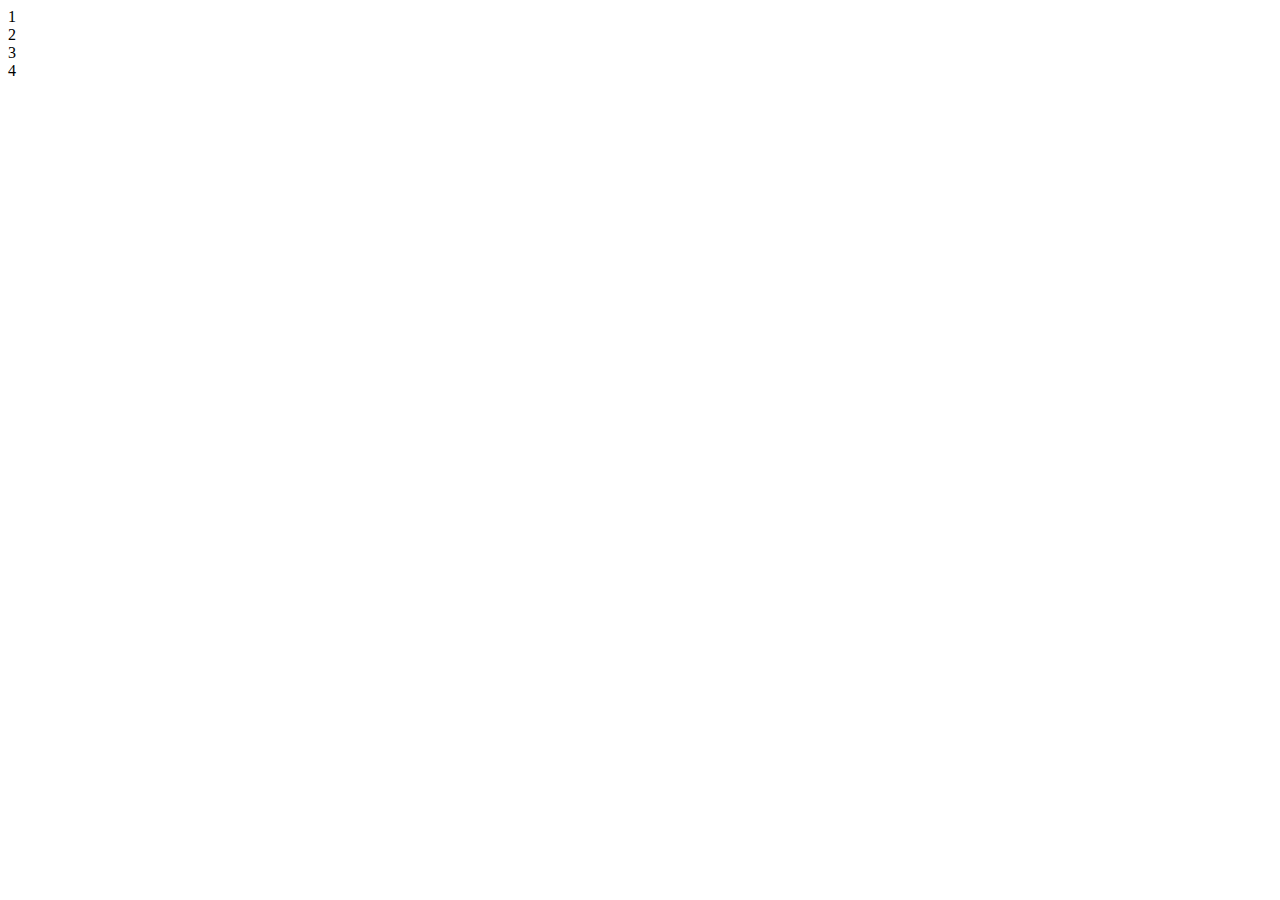
==== about.html @ 9fe2f0f6 "About reference" ====
<!DOCTYPE html>
<html lang="en">
<head>
    <meta charset="UTF-8">
    <meta http-equiv="X-UA-Compatible" content="IE=edge">
    <meta name="viewport" content="width=device-width, initial-scale=1.0">
    <title>Document</title>
</head>
<body>
    <div>1</div>
    <div>2</div>
    <div>3</div>
    <div>4</div>
</body>
</html>
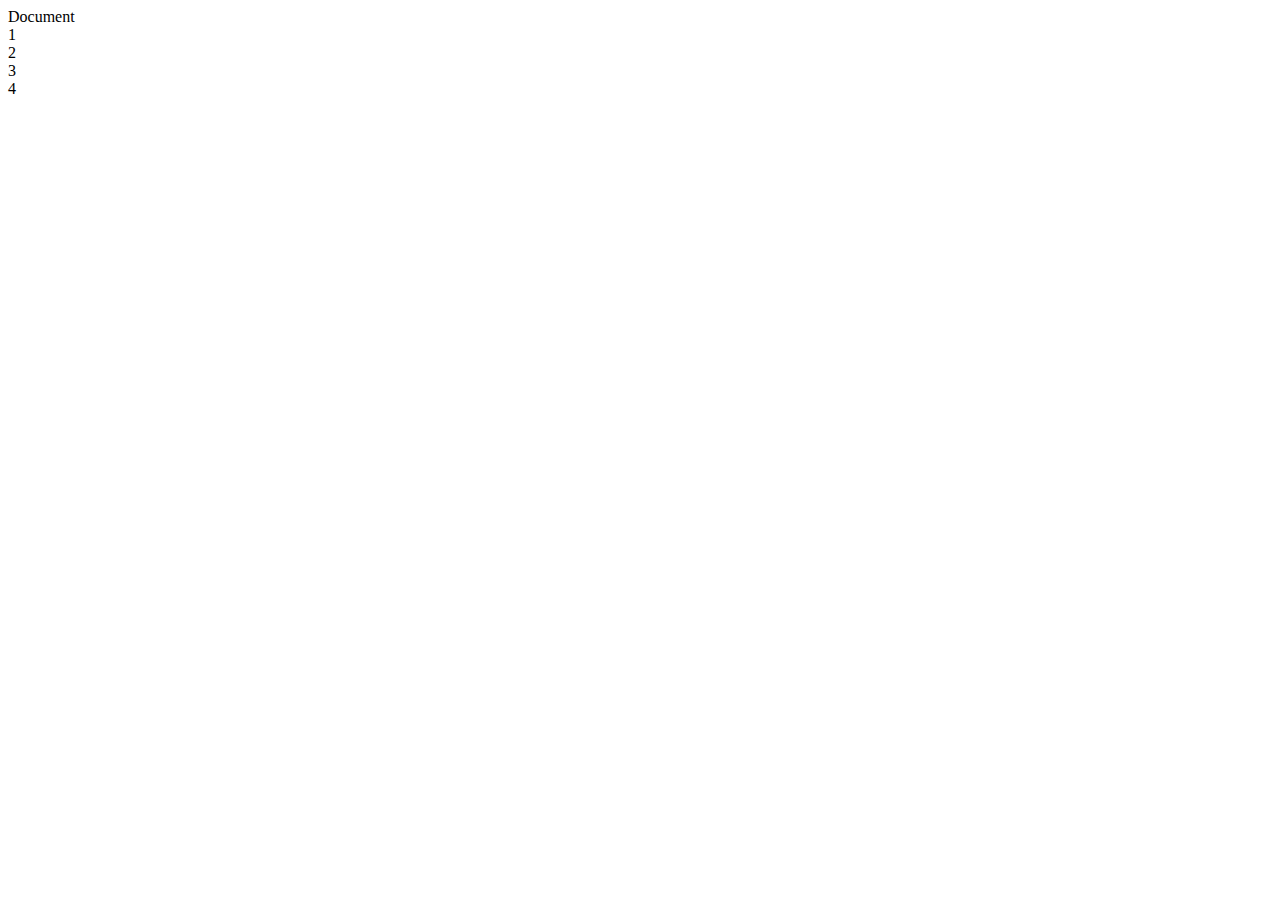
==== commit a7b69237: "About and styles css created" ====
--- a/about.html
+++ b/about.html
@@ -4,6 +4,8 @@
     <meta charset="UTF-8">
     <meta http-equiv="X-UA-Compatible" content="IE=edge">
     <meta name="viewport" content="width=device-width, initial-scale=1.0">
+
+    <link rel="stylesheet" href=".styles/about.css"
     <title>Document</title>
 </head>
 <body>
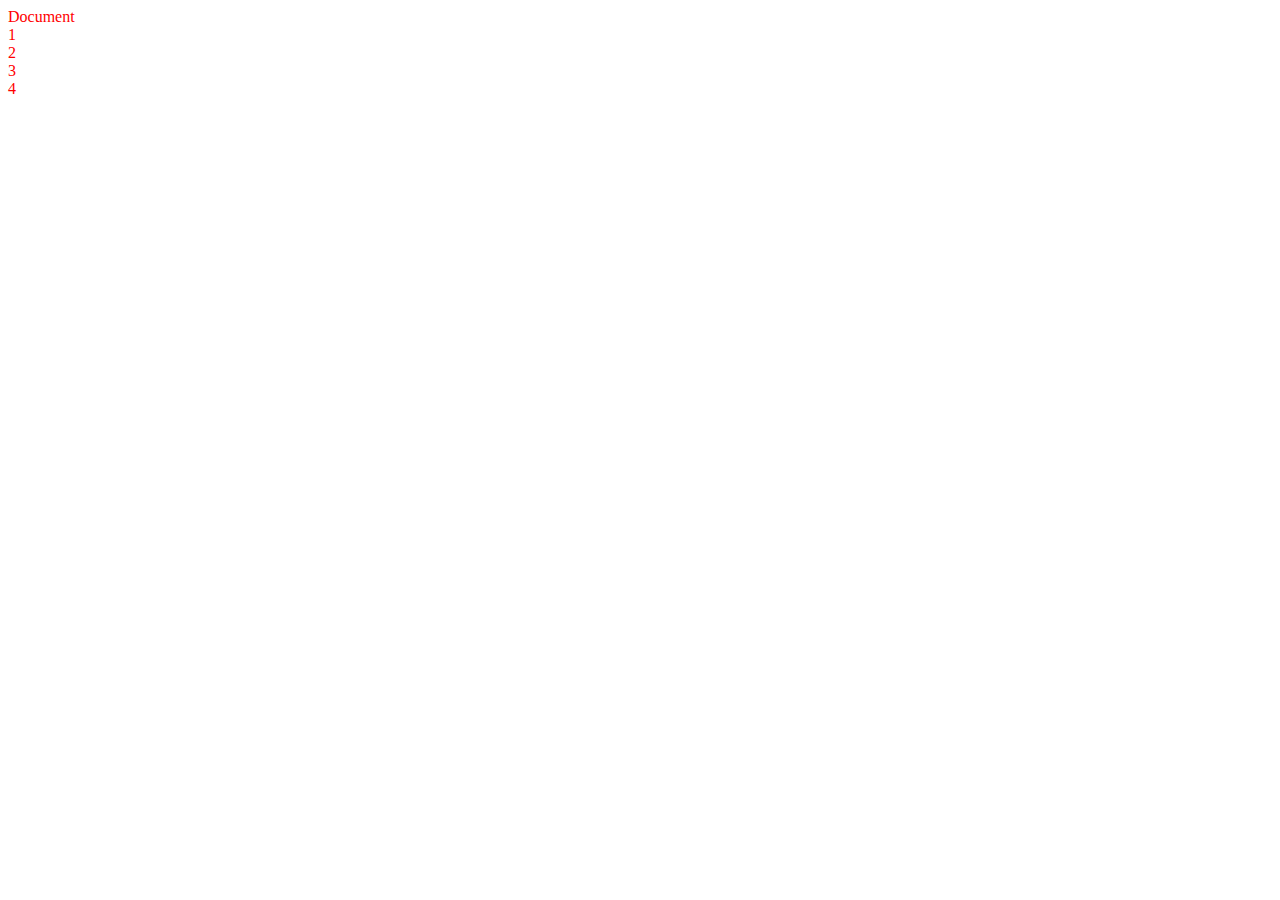
==== commit 97185439: "Correct about.css" ====
--- a/about.html
+++ b/about.html
@@ -5,7 +5,7 @@
     <meta http-equiv="X-UA-Compatible" content="IE=edge">
     <meta name="viewport" content="width=device-width, initial-scale=1.0">
 
-    <link rel="stylesheet" href=".styles/about.css"
+    <link rel="stylesheet" href="./styles/about.css"
     <title>Document</title>
 </head>
 <body>
--- a/styles/about.css
+++ b/styles/about.css
@@ -0,0 +1,3 @@
+body {
+    color: red;
+}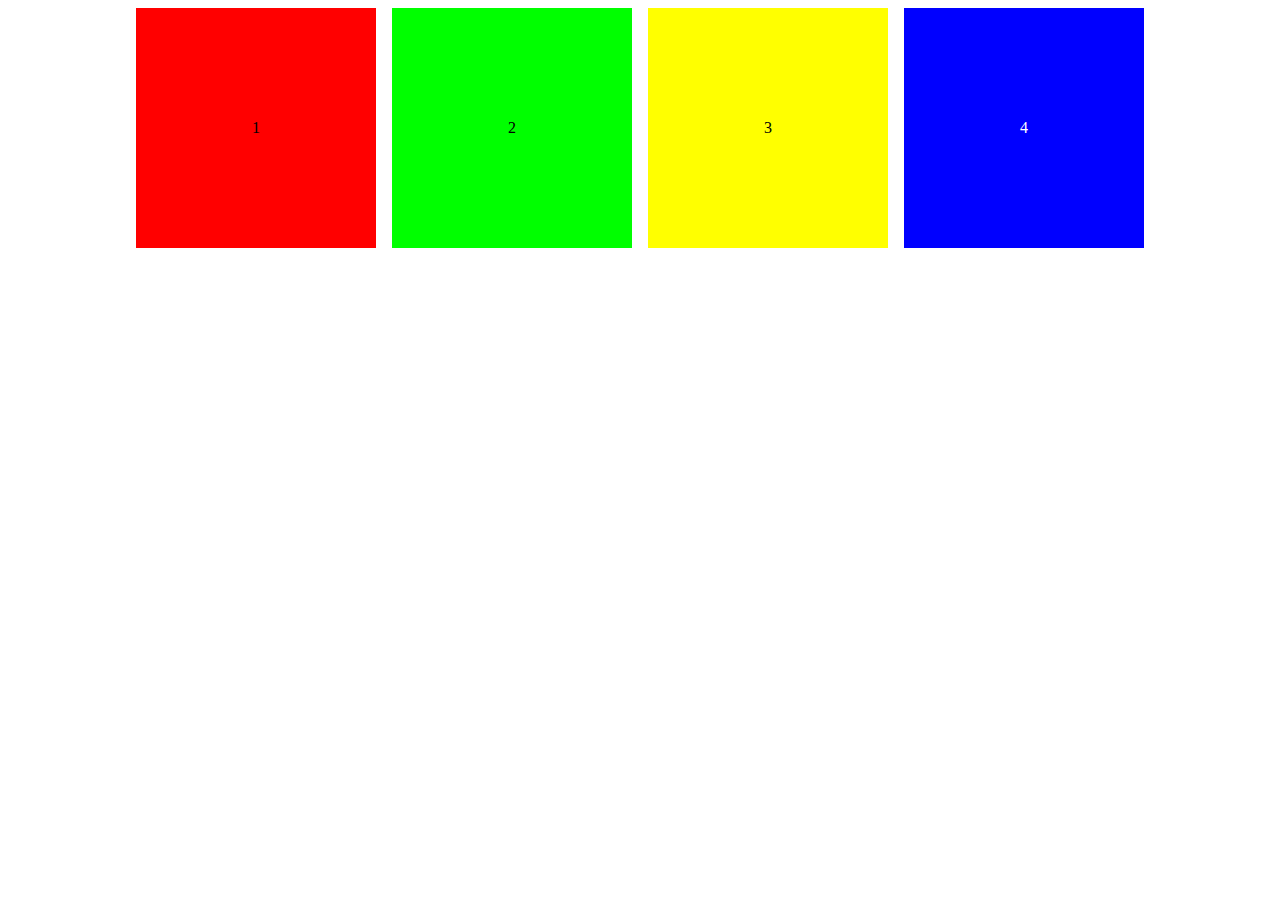
==== commit 3f41c2ac: "Fix error in about.html" ====
--- a/about.html
+++ b/about.html
@@ -5,7 +5,7 @@
     <meta http-equiv="X-UA-Compatible" content="IE=edge">
     <meta name="viewport" content="width=device-width, initial-scale=1.0">
 
-    <link rel="stylesheet" href="./styles/about.css"
+    <link rel="stylesheet" href="./styles/about.css">
     <title>Document</title>
 </head>
 <body>
--- a/styles/about.css
+++ b/styles/about.css
@@ -1,3 +1,30 @@
 body {
-    color: red;
+    display: flex;
+    justify-content: center;
+    column-gap: 1rem;
+}
+
+div {
+    width: 240px;
+    height: 240px;
+    display: flex;
+    align-items: center;
+    justify-content: center;
+}
+
+div:first-of-type {
+    background: #f00;    
+}
+
+div:nth-of-type(2) {
+    background-color: #0f0;
+}
+
+div:nth-of-type(3) {
+    background-color: yellow;
+}
+
+div:last-of-type {
+    background-color: blue;
+    color: white;
 }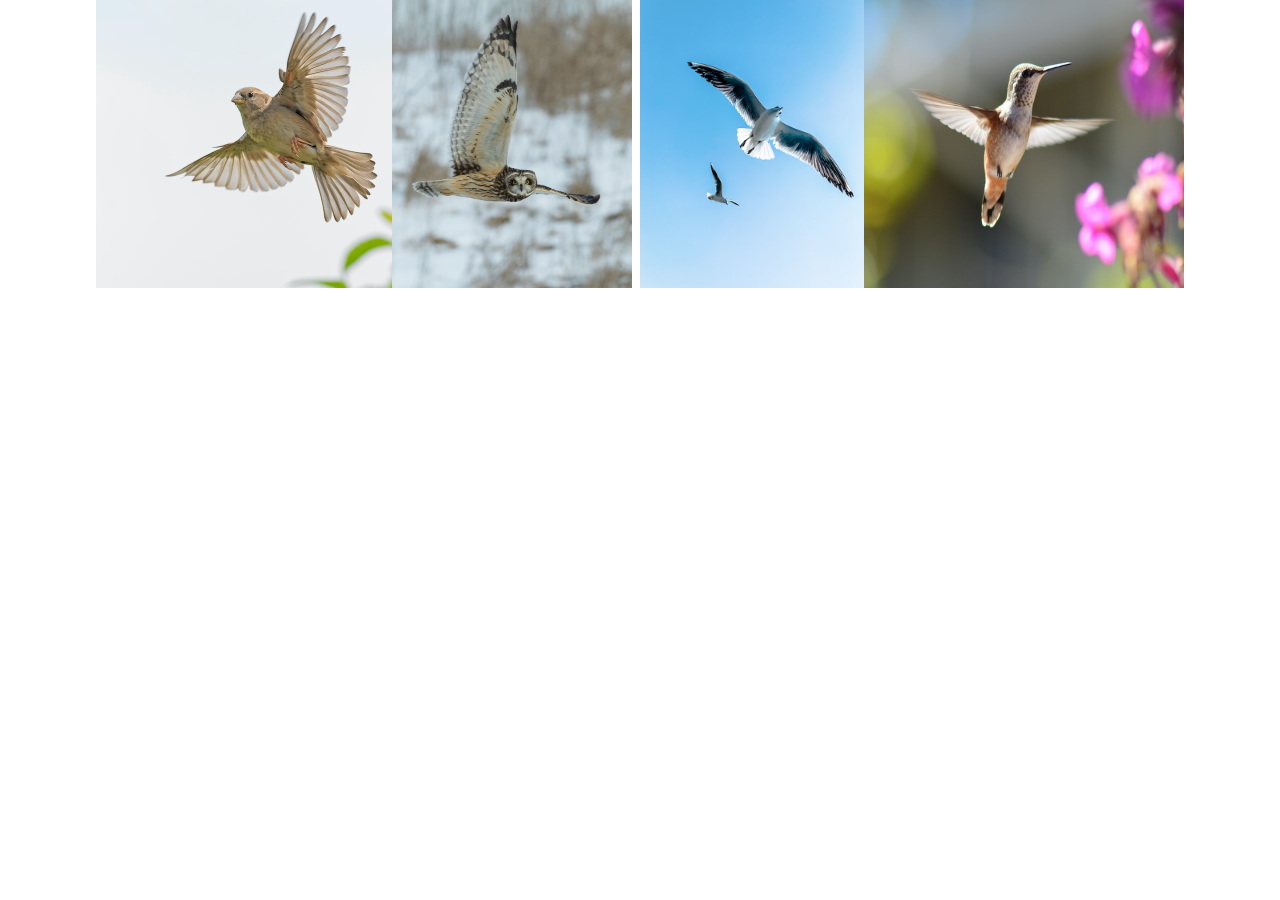
==== commit 35ec9cec: "add images to about" ====
--- a/about.html
+++ b/about.html
@@ -9,9 +9,37 @@
     <title>Document</title>
 </head>
 <body>
-    <div>1</div>
-    <div>2</div>
-    <div>3</div>
-    <div>4</div>
+    <div class ="bird" id="sparrow flying">
+        <img 
+                src="./images/bird4.jpg" 
+                alt="sparrow flying" 
+                width="320" 
+                height="320" 
+            />
+    </div>
+    <div class ="bird" id="owl flying">
+        <img 
+                src="./images/bird2.jpg" 
+                alt="owl flying" 
+                width="320" 
+                height="320" 
+            />
+    </div>
+    <div class ="bird" id="seagull flying">
+        <img 
+                src="./images/bird3.jpg" 
+                alt="seagulls" 
+                width="320" 
+                height="320" 
+            />
+    </div>
+    <div class ="bird" id="hummingbird flying">
+        <img 
+                src="./images/bird5.jpg" 
+                alt="humming bird flying" 
+                width="320" 
+                height="320" 
+            />
+    </div>
 </body>
 </html>